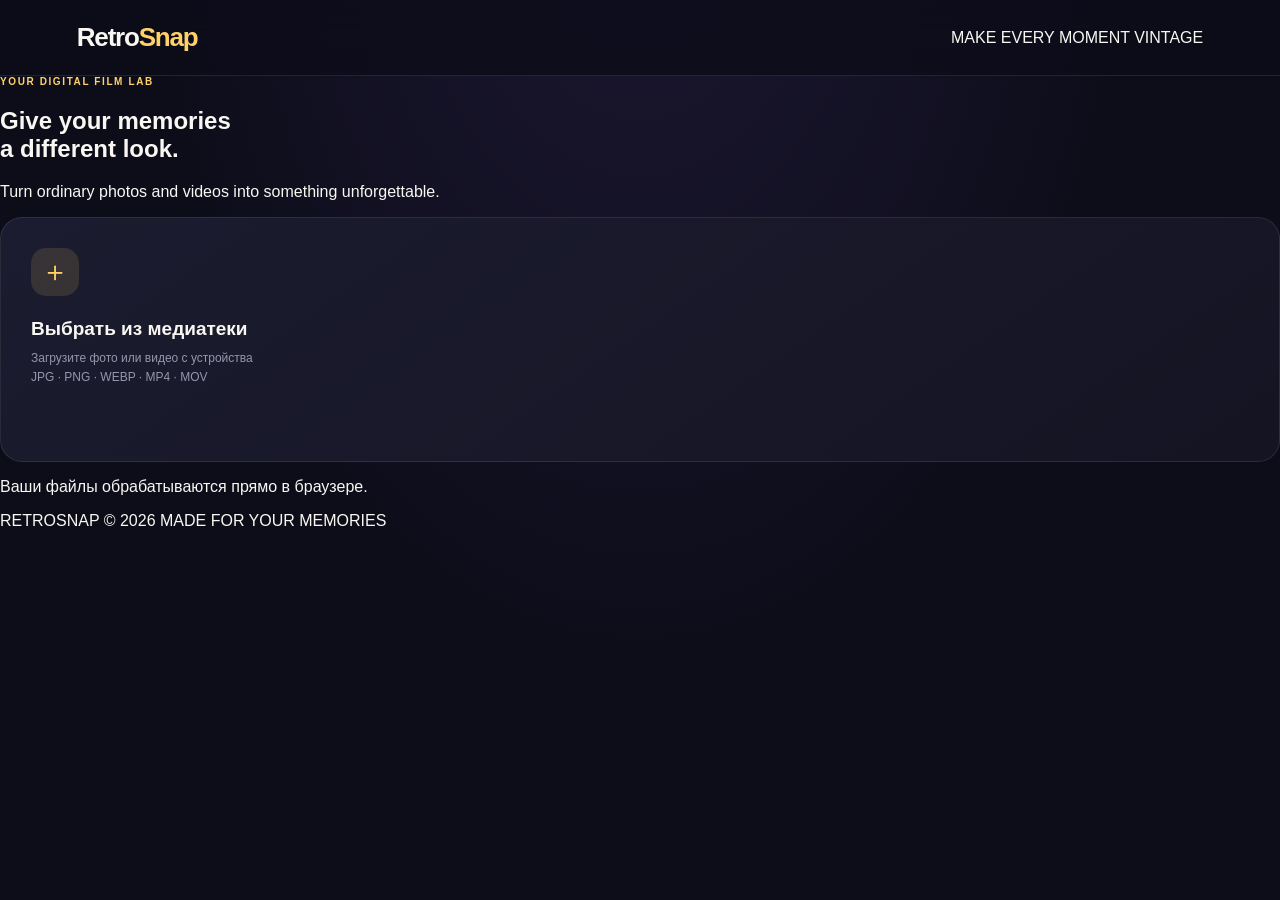
==== index.html @ 70c7b9fe "First commit" ====
<!DOCTYPE html>
<html lang="ru">
<head>
    <meta charset="UTF-8">
    <meta name="viewport" content="width=device-width, initial-scale=1.0">
    <meta name="theme-color" content="#101014">
    <title>RetroSnap — Make every moment vintage</title>
    <link rel="stylesheet" href="style.css">
</head>
<body>
    <header class="topbar">
        <a class="brand" href="#">
            <span>Retro<span class="brand-accent">Snap</span></span>
        </a>
        <span class="topbar-caption">MAKE EVERY MOMENT VINTAGE</span>
    </header>

    <main class="app">
        <section class="welcome" id="welcomeScreen">
            <div class="eyebrow">YOUR DIGITAL FILM LAB</div>
            <h1>Give your memories<br><span>a different look.</span></h1>
            <p class="welcome-description">
                Turn ordinary photos and videos into something unforgettable.
            </p>

            <!-- Текст изменен на "Выбрать из медиатеки" -->
            <label class="upload-card" for="fileInput">
                <span class="upload-icon">＋</span>
                <strong>Выбрать из медиатеки</strong>
                <span>Загрузите фото или видео с устройства</span>
                <span class="upload-formats">JPG · PNG · WEBP · MP4 · MOV</span>
            </label>

            <input
                type="file"
                id="fileInput"
                accept="image/*,video/*"
                hidden
            >
            <p class="privacy-note">Ваши файлы обрабатываются прямо в браузере.</p>
        </section>

        <section class="editor hidden" id="editorScreen">
            <div class="editor-heading">
                <div>
                    <div class="eyebrow">RETROSNAP STUDIO</div>
                    <h2>Your creative space</h2>
                    <p id="fileName">Ваш файл</p>
                </div>
                <button class="text-button" id="changeFileButton" type="button">
                    ← Другой файл
                </button>
            </div>

            <div class="workspace">
                <div class="preview-panel">
                    <div class="preview-topline">
                        <span>PREVIEW</span>
                        <span class="live-indicator">● LIVE</span>
                    </div>

                    <div class="canvas-stage" id="canvasStage">
                        <canvas id="editorCanvas"></canvas>
                        <div class="empty-preview" id="emptyPreview">
                            Ваш результат появится здесь
                        </div>
                    </div>

                    <video id="sourceVideo" playsinline muted hidden></video>

                    <div class="video-controls hidden" id="videoControls">
                        <button type="button" id="playButton">▶</button>
                        <span id="videoTime">00:00</span>
                        <input id="videoSeek" type="range" min="0" max="100" value="0">
                        <button type="button" id="muteButton">Звук выкл.</button>
                    </div>

                    <div class="preview-actions">
                        <button type="button" class="secondary-button" id="resetButton">
                            Сбросить стиль
                        </button>
                        <button type="button" class="primary-button" id="downloadButton">
                            Скачать результат ↓
                        </button>
                    </div>

                    <p class="export-note" id="exportNote"></p>
                </div>

                <aside class="presets-panel">
                    <div class="panel-heading">
                        <div>
                            <div class="eyebrow">CURATED LOOKS</div>
                            <h3>Выбери настроение</h3>
                        </div>
                        <span class="preset-count">10 LOOKS</span>
                    </div>

                    <div class="preset-grid" id="presetGrid">
                        <!-- Стили сгенерируются через JavaScript -->
                    </div>

                    <div class="intensity-control">
                        <label for="intensity">
                            <span>Интенсивность</span>
                            <output id="intensityValue">100%</output>
                        </label>
                        <input type="range" id="intensity" min="0" max="100" value="100">
                    </div>
                </aside>
            </div>
        </section>
    </main>

    <footer>
        <span>RETROSNAP © 2026</span>
        <span>MADE FOR YOUR MEMORIES</span>
    </footer>

    <script src="script.js"></script>
</body>
</html>
---- style.css ----
:root {
  --bg: #0d0d1a;
  --panel: #151525;
  --panel-light: #1c1c30;
  --yellow: #ffd166;
  --white: #f8f7f2;
  --muted: #9695a9;
  --border: rgba(255,255,255,.09);
  --radius: 18px;
}

* {
  box-sizing: border-box;
}

html {
  min-width: 320px;
  scroll-behavior: smooth;
}

body {
  margin: 0;
  min-height: 100vh;
  background:
    radial-gradient(ellipse at 50% -20%, rgba(94,70,150,.20), transparent 55%),
    var(--bg);
  color: var(--white);
  font-family: "Space Grotesk", sans-serif;
}

button, input {
  font: inherit;
}

button {
  cursor: pointer;
}

button:focus-visible,
input:focus-visible,
a:focus-visible {
  outline: 2px solid var(--yellow);
  outline-offset: 3px;
}

.topbar {
  height: 76px;
  padding: 0 6vw;
  display: flex;
  align-items: center;
  justify-content: space-between;
  border-bottom: 1px solid var(--border);
  background: rgba(13,13,26,.82);
  backdrop-filter: blur(16px);
}

.brand {
  display: inline-flex;
  align-items: center;
  color: var(--white);
  text-decoration: none;
  font-family: "Syne", sans-serif;
  font-size: 26px;
  font-weight: 800;
  letter-spacing: -1.2px;
}

.brand-accent {
  color: var(--yellow);
}

.topbar-note,
.eyebrow,
.home-bottom,
.preset-count,
.media-type-label,
.preview-topline,
.site-footer {
  font-size: 10px;
  font-weight: 700;
  letter-spacing: 1.6px;
}

.topbar-note {
  display: flex;
  align-items: center;
  gap: 9px;
  color: var(--muted);
}

.live-dot {
  display: inline-block;
  width: 7px;
  height: 7px;
  border-radius: 50%;
  background: #8ce99a;
  box-shadow: 0 0 12px rgba(140,233,154,.65);
}

.app-shell {
  width: min(1240px, 88vw);
  margin: 0 auto;
  min-height: calc(100vh - 140px);
}

.home-screen {
  padding: 90px 0 35px;
}

.hero {
  max-width: 700px;
  margin: 0 auto 46px;
  text-align: center;
}

.eyebrow {
  color: var(--yellow);
}

.hero h1 {
  margin: 18px 0;
  font-family: "Syne", sans-serif;
  font-size: clamp(46px, 7vw, 82px);
  line-height: .99;
  letter-spacing: -5px;
}

.hero h1 span {
  color: var(--yellow);
}

.hero-copy {
  max-width: 510px;
  margin: 0 auto;
  color: var(--muted);
  font-size: 15px;
  line-height: 1.7;
}

.upload-grid {
  display: grid;
  grid-template-columns: 1.3fr 1fr;
  gap: 18px;
  max-width: 850px;
  margin: 0 auto;
}

.upload-card {
  min-height: 245px;
  padding: 30px;
  display: flex;
  flex-direction: column;
  align-items: flex-start;
  text-align: left;
  border: 1px solid var(--border);
  border-radius: 22px;
  background: linear-gradient(145deg, #1c1c30, #141423);
  color: var(--white);
  transition: transform .2s, border-color .2s, background .2s;
}

.upload-card:hover {
  transform: translateY(-4px);
  border-color: rgba(255,209,102,.55);
  background: #202035;
}

.upload-main {
  border: 1px dashed rgba(255,209,102,.55);
}

.upload-icon {
  width: 48px;
  height: 48px;
  margin-bottom: 22px;
  display: grid;
  place-items: center;
  border-radius: 15px;
  background: rgba(255,209,102,.12);
  color: var(--yellow);
  font-size: 28px;
}

.upload-card strong {
  margin-bottom: 9px;
  font-size: 19px;
}

.upload-card > span:not(.upload-icon):not(.upload-cta) {
  color: var(--muted);
  font-size: 12px;
  line-height: 1.6;
}

.upload-cta {
  margin-top: auto;
  padding-top: 22px;
  color: var(--yellow);
  font-size: 13px;
  font-weight: 700;
}

.upload-cta b {
  margin-left: 8px;
}

.home-bottom {
  max-width: 850px;
  margin: 42px auto 0;
  display: flex;
  justify-content: space-between;
  color: #656579;
  font-size: 9px;
}

.editor-screen {
  padding: 35px 0 55px;
}

.hidden {
  display: none !important;
}

.editor-heading {
  display: flex;
  align-items: center;
  gap: 24px;
  margin-bottom: 25px;
}

.back-btn,
.close-btn {
  border: 1px solid var(--border);
  border-radius: 12px;
  background: var(--panel);
  color: var(--white);
  padding: 11px 14px;
  font-size: 12px;
  transition: .2s;
}

.back-btn:hover,
.close-btn:hover {
  border-color: var(--yellow);
  color: var(--yellow);
}

.editor-heading-text {
  flex: 1;
}

.editor-heading h2,
.camera-modal-header h2 {
  margin: 5px 0 0;
  font-family: "Syne", sans-serif;
  font-size: 27px;
  letter-spacing: -1px;
}

.media-type-label {
  color: var(--yellow);
  padding: 9px 12px;
  border: 1px solid rgba(255,209,102,.3);
  border-radius: 30px;
}

.editor-layout {
  display: grid;
  grid-template-columns: minmax(0, 1.5fr) minmax(310px, .85fr);
  gap: 20px;
  align-items: start;
}

.preview-panel,
.presets-panel {
  min-width: 0;
  padding: 18px;
  border: 1px solid var(--border);
  border-radius: var(--radius);
  background: rgba(21,21,37,.88);
}

.preview-topline {
  display: flex;
  justify-content: space-between;
  color: var(--muted);
  margin-bottom: 14px;
}

.preview-topline > span:first-child {
  display: flex;
  align-items: center;
  gap: 8px;
}

#presetNameLabel {
  color: var(--yellow);
}

.preview-stage {
  position: relative;
  width: 100%;
  min-height: 280px;
  overflow: hidden;
  display: grid;
  place-items: center;
  border-radius: 13px;
  background:
    linear-gradient(45deg, #1a1a2b 25%, transparent 25%),
    linear-gradient(-45deg, #1a1a2b 25%, transparent 25%),
    linear-gradient(45deg, transparent 75%, #1a1a2b 75%),
    linear-gradient(-45deg, transparent 75%, #1a1a2b 75%),
    #111120;
  background-size: 22px 22px;
  background-position: 0 0, 0 11px, 11px -11px, -11px 0;
}

#previewCanvas {
  display: block;
  width: 100%;
  max-height: 67vh;
  object-fit: contain;
}

.empty-preview {
  position: absolute;
  inset: 0;
  display: flex;
  flex-direction: column;
  justify-content: center;
  align-items: center;
  color: var(--muted);
  pointer-events: none;
}

.empty-preview span {
  color: var(--yellow);
  font-size: 35px;
}

.empty-preview p {
  font-size: 13px;
}

.video-controls {
  display: flex;
  align-items: center;
  gap: 10px;
  margin-top: 14px;
  color: var(--muted);
  font-size: 11px;
}

.video-controls button {
  border: 1px solid var(--border);
  border-radius: 9px;
  background: var(--panel-light);
  color: var(--white);
  padding: 8px 10px;
}

.video-controls input {
  flex: 1;
  min-width: 50px;
  accent-color: var(--yellow);
}

.preview-actions {
  display: flex;
  gap: 10px;
  margin-top: 15px;
}

.primary-btn,
.secondary-btn {
  min-height: 43px;
  padding: 0 16px;
  border-radius: 11px;
  font-size: 12px;
  font-weight: 700;
  transition: .2s;
}

.primary-btn {
  border: 1px solid var(--yellow);
  background: var(--yellow);
  color: #171421;
}

.primary-btn:hover {
  background: #ffe09a;
  transform: translateY(-1px);
}

.secondary-btn {
  border: 1px solid var(--border);
  background: var(--panel-light);
  color: var(--white);
}

.secondary-btn:hover {
  border-color: var(--yellow);
}

.status-message {
  min-height: 16px;
  margin: 10px 0 0;
  color: var(--muted);
  font-size: 11px;
  line-height: 1.5;
}

.presets-heading {
  display: flex;
  align-items: center;
  justify-content: space-between;
  gap: 10px;
}

.presets-heading h3,
.adjustments h3 {
  margin: 6px 0 0;
  font-family: "Syne", sans-serif;
  font-size: 19px;
}

.preset-count {
  color: var(--muted);
  font-size: 9px;
}

.preset-tabs {
  display: flex;
  flex-wrap: wrap;
  gap: 6px;
  margin: 17px 0 14px;
}

.tab-btn {
  padding: 7px 10px;
  border: 1px solid var(--border);
  border-radius: 20px;
  background: transparent;
  color: var(--muted);
  font-size: 10px;
}

.tab-btn.active,
.tab-btn:hover {
  border-color: var(--yellow);
  background: rgba(255,209,102,.1);
  color: var(--yellow);
}

.preset-grid {
  display: grid;
  grid-template-columns: repeat(2, minmax(0, 1fr));
  gap: 8px;
  max-height: 355px;
  overflow: auto;
  padding-right: 3px;
}

.preset-card {
  min-height: 65px;
  padding: 10px;
  display: flex;
  align-items: center;
  gap: 9px;
  border: 1px solid var(--border);
  border-radius: 11px;
  background: #19192b;
  color: var(--white);
  text-align: left;
  transition: .18s;
}

.preset-card:hover,
.preset-card.active {
  border-color: var(--yellow);
  background: rgba(255,209,102,.09);
}

.preset-swatch {
  width: 34px;
  height: 34px;
  flex: 0 0 34px;
  border-radius: 9px;
  background: linear-gradient(135deg, var(--swatch-a), var(--swatch-b));
}

.preset-card strong {
  display: block;
  font-size: 10px;
  line-height: 1.35;
}

.preset-card small {
  display: block;
  margin-top: 3px;
  color: var(--muted);
  font-size: 9px;
}

.adjustments {
  margin-top: 20px;
  padding-top: 17px;
  border-top: 1px solid var(--border);
}

.adjustments-title {
  display: flex;
  align-items: center;
  justify-content: space-between;
  margin-bottom: 12px;
}

.adjustments-title button {
  border: 0;
  background: transparent;
  color: var(--yellow);
  font-size: 10px;
}

.adjustments-title h3 {
  margin: 0;
}

.slider-row {
  display: block;
  margin: 13px 0;
}

.slider-row > span {
  display: flex;
  justify-content: space-between;
  margin-bottom: 8px;
  color: #d9d8e3;
  font-size: 11px;
}

.slider-row output {
  color: var(--yellow);
  font-variant-numeric: tabular-nums;
}

.slider-row input {
  display: block;
  width: 100%;
  accent-color: var(--yellow);
}

.camera-modal {
  position: fixed;
  z-index: 20;
  inset: 0;
  padding: 20px;
  display: grid;
  place-items: center;
  background: rgba(5,5,13,.86);
  backdrop-filter: blur(12px);
}

.camera-dialog {
  width: min(680px, 100%);
  padding: 22px;
  border: 1px solid var(--border);
  border-radius: 20px;
  background: var(--panel);
}

.camera-modal-header {
  display: flex;
  align-items: center;
  justify-content: space-between;
  margin-bottom: 17px;
}

.close-btn {
  width: 38px;
  height: 38px;
  padding: 0;
  font-size: 25px;
}

.camera-view {
  position: relative;
  overflow: hidden;
  display: grid;
  place-items: center;
  min-height: 250px;
  border-radius: 13px;
  background: #080811;
}

#cameraVideo {
  display: block;
  width: 100%;
  max-height: 55vh;
  object-fit: contain;
  transform: scaleX(-1);
}

.camera-hint {
  position: absolute;
  padding: 10px 15px;
  border-radius: 10px;
  background: rgba(0,0,0,.65);
  color: var(--white);
  font-size: 12px;
  text-align: center;
}

.camera-controls {
  display: flex;
  flex-wrap: wrap;
  gap: 10px;
  margin-top: 16px;
}

.camera-controls button:disabled {
  opacity: .45;
  cursor: not-allowed;
}

.offscreen-media {
  position: fixed;
  left: -10000px;
  top: -10000px;
  width: 1px;
  height: 1px;
  opacity: 0;
  pointer-events: none;
}

.site-footer {
  min-height: 64px;
  padding: 15px 6vw;
  display: flex;
  align-items: center;
  justify-content: space-between;
  gap: 15px;
  border-top: 1px solid var(--border);
  color: #666579;
  font-size: 9px;
}

@media (max-width: 900px) {
  .editor-layout {
    grid-template-columns: 1fr;
  }

  .presets-panel {
    order: 2;
  }

  .preset-grid {
    max-height: 420px;
  }
}

@media (max-width: 600px) {
  .topbar {
    height: 65px;
    padding: 0 5vw;
  }

  .brand {
    font-size: 21px;
  }

  .topbar-note {
    font-size: 8px;
    letter-spacing: .8px;
  }

  .app-shell {
    width: 92vw;
  }

  .home-screen {
    padding-top: 65px;
  }

  .hero h1 {
    letter-spacing: -2.5px;
  }

  .hero-copy {
    font-size: 13px;
  }

  .upload-grid {
    grid-template-columns: 1fr;
  }

  .upload-card {
    min-height: 205px;
    padding: 23px;
  }

  .home-bottom,
  .site-footer {
    flex-direction: column;
    align-items: flex-start;
    gap: 9px;
  }

  .editor-heading {
    flex-wrap: wrap;
    gap: 12px;
  }

  .editor-heading-text {
    min-width: 150px;
  }

  .editor-heading h2 {
    font-size: 23px;
  }

  .preview-panel,
  .presets-panel {
    padding: 12px;
  }

  .preview-actions {
    flex-direction: column;
  }

  .preview-actions button {
    width: 100%;
  }

  .video-controls {
    flex-wrap: wrap;
  }

  .video-controls input {
    order: 3;
    flex-basis: 100%;
  }

  .preset-grid {
    grid-template-columns: repeat(2, minmax(0, 1fr));
  }

  .camera-dialog {
    padding: 15px;
  }
}
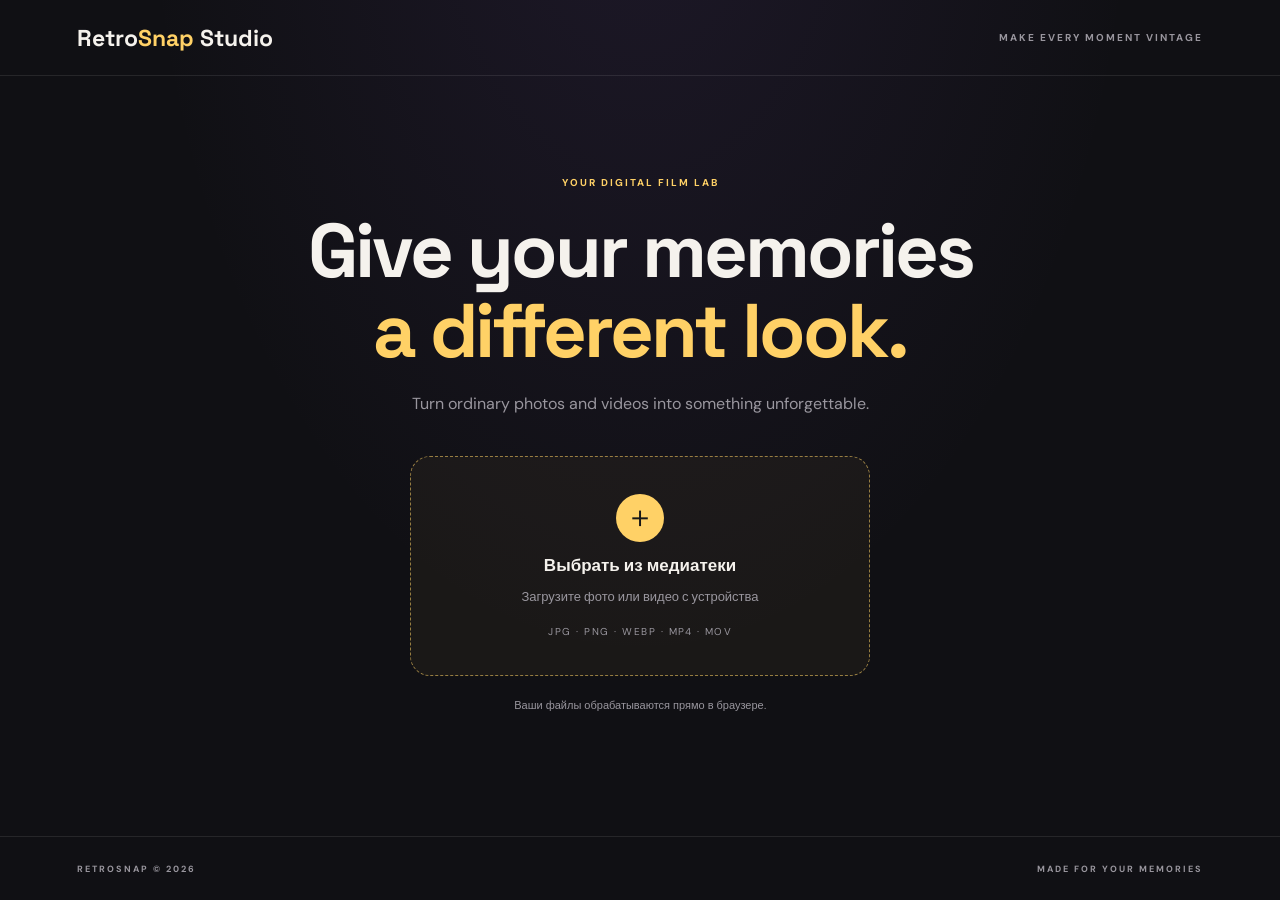
==== commit 654b6ebc: "Новое название RetroSnap Studio" ====
--- a/index.html
+++ b/index.html
@@ -4,13 +4,13 @@
     <meta charset="UTF-8">
     <meta name="viewport" content="width=device-width, initial-scale=1.0">
     <meta name="theme-color" content="#101014">
-    <title>RetroSnap — Make every moment vintage</title>
+    <title>RetroSnap Studio — Make every moment vintage</title>
     <link rel="stylesheet" href="style.css">
 </head>
 <body>
     <header class="topbar">
         <a class="brand" href="#">
-            <span>Retro<span class="brand-accent">Snap</span></span>
+            <span>Retro<span class="brand-accent">Snap</span> Studio</span>
         </a>
         <span class="topbar-caption">MAKE EVERY MOMENT VINTAGE</span>
     </header>
--- a/style.css
+++ b/style.css
@@ -1,751 +1,510 @@
+@import url('https://fonts.googleapis.com/css2?family=DM+Sans:wght@400;500;600;700;800&family=Space+Grotesk:wght@400;500;600;700&display=swap');
+
 :root {
-  --bg: #0d0d1a;
-  --panel: #151525;
-  --panel-light: #1c1c30;
-  --yellow: #ffd166;
-  --white: #f8f7f2;
-  --muted: #9695a9;
-  --border: rgba(255,255,255,.09);
-  --radius: 18px;
+    --bg: #101014;
+    --panel: #19191f;
+    --panel-light: #222229;
+    --text: #f5f2ed;
+    --muted: #99969e;
+    --accent: #ffd166;
+    --border: rgba(255,255,255,.09);
 }
 
 * {
-  box-sizing: border-box;
-}
-
-html {
-  min-width: 320px;
-  scroll-behavior: smooth;
+    box-sizing: border-box;
 }
 
 body {
-  margin: 0;
-  min-height: 100vh;
-  background:
-    radial-gradient(ellipse at 50% -20%, rgba(94,70,150,.20), transparent 55%),
-    var(--bg);
-  color: var(--white);
-  font-family: "Space Grotesk", sans-serif;
+    margin: 0;
+    min-height: 100vh;
+    background:
+        radial-gradient(ellipse at 50% -20%, rgba(120,80,180,.13), transparent 55%),
+        var(--bg);
+    color: var(--text);
+    font-family: 'DM Sans', sans-serif;
 }
 
 button, input {
-  font: inherit;
+    font: inherit;
 }
 
 button {
-  cursor: pointer;
-}
-
-button:focus-visible,
-input:focus-visible,
-a:focus-visible {
-  outline: 2px solid var(--yellow);
-  outline-offset: 3px;
+    cursor: pointer;
 }
 
 .topbar {
-  height: 76px;
-  padding: 0 6vw;
-  display: flex;
-  align-items: center;
-  justify-content: space-between;
-  border-bottom: 1px solid var(--border);
-  background: rgba(13,13,26,.82);
-  backdrop-filter: blur(16px);
+    height: 76px;
+    padding: 0 6%;
+    display: flex;
+    align-items: center;
+    justify-content: space-between;
+    border-bottom: 1px solid var(--border);
 }
 
 .brand {
-  display: inline-flex;
-  align-items: center;
-  color: var(--white);
-  text-decoration: none;
-  font-family: "Syne", sans-serif;
-  font-size: 26px;
-  font-weight: 800;
-  letter-spacing: -1.2px;
+    display: flex;
+    align-items: center;
+    gap: 10px;
+    color: var(--text);
+    text-decoration: none;
+    font-family: 'Space Grotesk', sans-serif;
+    font-size: 23px;
+    font-weight: 700;
 }
 
 .brand-accent {
-  color: var(--yellow);
-}
-
-.topbar-note,
+    color: var(--accent);
+}
+
+.topbar-caption,
 .eyebrow,
-.home-bottom,
-.preset-count,
-.media-type-label,
 .preview-topline,
-.site-footer {
-  font-size: 10px;
-  font-weight: 700;
-  letter-spacing: 1.6px;
-}
-
-.topbar-note {
-  display: flex;
-  align-items: center;
-  gap: 9px;
-  color: var(--muted);
-}
-
-.live-dot {
-  display: inline-block;
-  width: 7px;
-  height: 7px;
-  border-radius: 50%;
-  background: #8ce99a;
-  box-shadow: 0 0 12px rgba(140,233,154,.65);
-}
-
-.app-shell {
-  width: min(1240px, 88vw);
-  margin: 0 auto;
-  min-height: calc(100vh - 140px);
-}
-
-.home-screen {
-  padding: 90px 0 35px;
-}
-
-.hero {
-  max-width: 700px;
-  margin: 0 auto 46px;
-  text-align: center;
+footer,
+.preset-count {
+    font-size: 10px;
+    letter-spacing: 2px;
+    font-weight: 700;
+}
+
+.topbar-caption,
+footer {
+    color: var(--muted);
+}
+
+.app {
+    width: min(1180px, 90%);
+    margin: 0 auto;
+    min-height: calc(100vh - 140px);
+}
+
+.welcome {
+    text-align: center;
+    padding: 100px 0 90px;
 }
 
 .eyebrow {
-  color: var(--yellow);
-}
-
-.hero h1 {
-  margin: 18px 0;
-  font-family: "Syne", sans-serif;
-  font-size: clamp(46px, 7vw, 82px);
-  line-height: .99;
-  letter-spacing: -5px;
-}
-
-.hero h1 span {
-  color: var(--yellow);
-}
-
-.hero-copy {
-  max-width: 510px;
-  margin: 0 auto;
-  color: var(--muted);
-  font-size: 15px;
-  line-height: 1.7;
-}
-
-.upload-grid {
-  display: grid;
-  grid-template-columns: 1.3fr 1fr;
-  gap: 18px;
-  max-width: 850px;
-  margin: 0 auto;
+    color: var(--accent);
+}
+
+.welcome h1 {
+    font-family: 'Space Grotesk', sans-serif;
+    font-size: clamp(42px, 7vw, 76px);
+    line-height: 1.05;
+    letter-spacing: -3px;
+    margin: 22px 0;
+}
+
+.welcome h1 span {
+    color: var(--accent);
+}
+
+.welcome-description {
+    color: var(--muted);
+    margin-bottom: 42px;
 }
 
 .upload-card {
-  min-height: 245px;
-  padding: 30px;
-  display: flex;
-  flex-direction: column;
-  align-items: flex-start;
-  text-align: left;
-  border: 1px solid var(--border);
-  border-radius: 22px;
-  background: linear-gradient(145deg, #1c1c30, #141423);
-  color: var(--white);
-  transition: transform .2s, border-color .2s, background .2s;
+    width: min(460px, 100%);
+    min-height: 220px;
+    margin: 0 auto;
+    padding: 30px;
+    display: flex;
+    flex-direction: column;
+    justify-content: center;
+    align-items: center;
+    gap: 12px;
+    border: 1px dashed rgba(255,209,102,.55);
+    border-radius: 20px;
+    background: rgba(255,209,102,.045);
+    cursor: pointer;
+    transition: .2s ease;
 }
 
 .upload-card:hover {
-  transform: translateY(-4px);
-  border-color: rgba(255,209,102,.55);
-  background: #202035;
-}
-
-.upload-main {
-  border: 1px dashed rgba(255,209,102,.55);
+    border-color: var(--accent);
+    background: rgba(255,209,102,.09);
+    transform: translateY(-3px);
 }
 
 .upload-icon {
-  width: 48px;
-  height: 48px;
-  margin-bottom: 22px;
-  display: grid;
-  place-items: center;
-  border-radius: 15px;
-  background: rgba(255,209,102,.12);
-  color: var(--yellow);
-  font-size: 28px;
+    width: 48px;
+    height: 48px;
+    display: grid;
+    place-items: center;
+    border-radius: 50%;
+    background: var(--accent);
+    color: #171717;
+    font-size: 30px;
 }
 
 .upload-card strong {
-  margin-bottom: 9px;
-  font-size: 19px;
-}
-
-.upload-card > span:not(.upload-icon):not(.upload-cta) {
-  color: var(--muted);
-  font-size: 12px;
-  line-height: 1.6;
-}
-
-.upload-cta {
-  margin-top: auto;
-  padding-top: 22px;
-  color: var(--yellow);
-  font-size: 13px;
-  font-weight: 700;
-}
-
-.upload-cta b {
-  margin-left: 8px;
-}
-
-.home-bottom {
-  max-width: 850px;
-  margin: 42px auto 0;
-  display: flex;
-  justify-content: space-between;
-  color: #656579;
-  font-size: 9px;
-}
-
-.editor-screen {
-  padding: 35px 0 55px;
+    font-size: 17px;
+}
+
+.upload-card > span:not(.upload-icon) {
+    color: var(--muted);
+    font-size: 13px;
+}
+
+.upload-card .upload-formats {
+    margin-top: 8px;
+    font-size: 10px !important;
+    letter-spacing: 1.5px;
+}
+
+.privacy-note {
+    color: var(--muted);
+    font-size: 11px;
+    margin-top: 22px;
 }
 
 .hidden {
-  display: none !important;
+    display: none !important;
+}
+
+/* --- ЭКРАН РЕДАКТОРА --- */
+
+.editor {
+    padding: 48px 0 70px;
 }
 
 .editor-heading {
-  display: flex;
-  align-items: center;
-  gap: 24px;
-  margin-bottom: 25px;
-}
-
-.back-btn,
-.close-btn {
-  border: 1px solid var(--border);
-  border-radius: 12px;
-  background: var(--panel);
-  color: var(--white);
-  padding: 11px 14px;
-  font-size: 12px;
-  transition: .2s;
-}
-
-.back-btn:hover,
-.close-btn:hover {
-  border-color: var(--yellow);
-  color: var(--yellow);
-}
-
-.editor-heading-text {
-  flex: 1;
-}
-
-.editor-heading h2,
-.camera-modal-header h2 {
-  margin: 5px 0 0;
-  font-family: "Syne", sans-serif;
-  font-size: 27px;
-  letter-spacing: -1px;
-}
-
-.media-type-label {
-  color: var(--yellow);
-  padding: 9px 12px;
-  border: 1px solid rgba(255,209,102,.3);
-  border-radius: 30px;
-}
-
-.editor-layout {
-  display: grid;
-  grid-template-columns: minmax(0, 1.5fr) minmax(310px, .85fr);
-  gap: 20px;
-  align-items: start;
+    display: flex;
+    align-items: center;
+    justify-content: space-between;
+    margin-bottom: 28px;
+}
+
+.editor-heading h2 {
+    font-family: 'Space Grotesk', sans-serif;
+    font-size: 30px;
+    margin: 8px 0 3px;
+}
+
+.editor-heading p {
+    color: var(--muted);
+    font-size: 12px;
+    margin: 0;
+}
+
+.text-button {
+    border: 1px solid var(--border);
+    border-radius: 8px;
+    background: var(--panel-light);
+    color: var(--accent);
+    padding: 10px 15px;
+    font-size: 13px;
+    font-weight: 600;
+    transition: 0.2s;
+}
+
+.text-button:hover {
+    background: #2a2a35;
+    border-color: var(--accent);
+}
+
+.workspace {
+    display: grid;
+    grid-template-columns: minmax(0, 1.45fr) minmax(310px, .85fr);
+    gap: 22px;
+    align-items: start;
 }
 
 .preview-panel,
 .presets-panel {
-  min-width: 0;
-  padding: 18px;
-  border: 1px solid var(--border);
-  border-radius: var(--radius);
-  background: rgba(21,21,37,.88);
+    background: var(--panel);
+    border: 1px solid var(--border);
+    border-radius: 18px;
+    padding: 20px;
 }
 
 .preview-topline {
-  display: flex;
-  justify-content: space-between;
-  color: var(--muted);
-  margin-bottom: 14px;
-}
-
-.preview-topline > span:first-child {
-  display: flex;
-  align-items: center;
-  gap: 8px;
-}
-
-#presetNameLabel {
-  color: var(--yellow);
-}
-
-.preview-stage {
-  position: relative;
-  width: 100%;
-  min-height: 280px;
-  overflow: hidden;
-  display: grid;
-  place-items: center;
-  border-radius: 13px;
-  background:
-    linear-gradient(45deg, #1a1a2b 25%, transparent 25%),
-    linear-gradient(-45deg, #1a1a2b 25%, transparent 25%),
-    linear-gradient(45deg, transparent 75%, #1a1a2b 75%),
-    linear-gradient(-45deg, transparent 75%, #1a1a2b 75%),
-    #111120;
-  background-size: 22px 22px;
-  background-position: 0 0, 0 11px, 11px -11px, -11px 0;
-}
-
-#previewCanvas {
-  display: block;
-  width: 100%;
-  max-height: 67vh;
-  object-fit: contain;
+    display: flex;
+    justify-content: space-between;
+    color: var(--muted);
+    margin-bottom: 15px;
+}
+
+.live-indicator {
+    color: #7ee0a1;
+}
+
+.canvas-stage {
+    min-height: 280px;
+    display: flex;
+    justify-content: center;
+    align-items: center;
+    overflow: hidden;
+    background:
+        linear-gradient(45deg, #202027 25%, transparent 25%),
+        linear-gradient(-45deg, #202027 25%, transparent 25%),
+        linear-gradient(45deg, transparent 75%, #202027 75%),
+        linear-gradient(-45deg, transparent 75%, #202027 75%),
+        #18181e;
+    background-size: 20px 20px;
+    background-position: 0 0, 0 10px, 10px -10px, -10px 0;
+    border-radius: 10px;
+}
+
+#editorCanvas {
+    display: block;
+    max-width: 100%;
+    max-height: 62vh;
+    width: auto;
+    height: auto;
+    object-fit: contain;
 }
 
 .empty-preview {
-  position: absolute;
-  inset: 0;
-  display: flex;
-  flex-direction: column;
-  justify-content: center;
-  align-items: center;
-  color: var(--muted);
-  pointer-events: none;
-}
-
-.empty-preview span {
-  color: var(--yellow);
-  font-size: 35px;
-}
-
-.empty-preview p {
-  font-size: 13px;
+    color: var(--muted);
+    font-size: 13px;
 }
 
 .video-controls {
-  display: flex;
-  align-items: center;
-  gap: 10px;
-  margin-top: 14px;
-  color: var(--muted);
-  font-size: 11px;
+    display: flex;
+    gap: 10px;
+    align-items: center;
+    padding: 13px 0 0;
 }
 
 .video-controls button {
-  border: 1px solid var(--border);
-  border-radius: 9px;
-  background: var(--panel-light);
-  color: var(--white);
-  padding: 8px 10px;
+    color: var(--text);
+    background: var(--panel-light);
+    border: 1px solid var(--border);
+    border-radius: 7px;
+    padding: 8px 10px;
+    font-size: 11px;
 }
 
 .video-controls input {
-  flex: 1;
-  min-width: 50px;
-  accent-color: var(--yellow);
+    min-width: 0;
+    flex: 1;
+}
+
+#videoTime {
+    font-size: 11px;
+    color: var(--muted);
+    white-space: nowrap;
 }
 
 .preview-actions {
-  display: flex;
-  gap: 10px;
-  margin-top: 15px;
-}
-
-.primary-btn,
-.secondary-btn {
-  min-height: 43px;
-  padding: 0 16px;
-  border-radius: 11px;
-  font-size: 12px;
-  font-weight: 700;
-  transition: .2s;
-}
-
-.primary-btn {
-  border: 1px solid var(--yellow);
-  background: var(--yellow);
-  color: #171421;
-}
-
-.primary-btn:hover {
-  background: #ffe09a;
-  transform: translateY(-1px);
-}
-
-.secondary-btn {
-  border: 1px solid var(--border);
-  background: var(--panel-light);
-  color: var(--white);
-}
-
-.secondary-btn:hover {
-  border-color: var(--yellow);
-}
-
-.status-message {
-  min-height: 16px;
-  margin: 10px 0 0;
-  color: var(--muted);
-  font-size: 11px;
-  line-height: 1.5;
-}
-
-.presets-heading {
-  display: flex;
-  align-items: center;
-  justify-content: space-between;
-  gap: 10px;
-}
-
-.presets-heading h3,
-.adjustments h3 {
-  margin: 6px 0 0;
-  font-family: "Syne", sans-serif;
-  font-size: 19px;
+    display: flex;
+    gap: 10px;
+    margin-top: 16px;
+}
+
+.primary-button,
+.secondary-button {
+    min-height: 43px;
+    padding: 0 16px;
+    border-radius: 9px;
+    font-weight: 700;
+    font-size: 12px;
+}
+
+.primary-button {
+    flex: 1;
+    border: 1px solid var(--accent);
+    background: var(--accent);
+    color: #171717;
+    transition: .2s;
+}
+
+.primary-button:hover {
+    background: #ffe09a;
+    transform: translateY(-1px);
+}
+
+.secondary-button {
+    border: 1px solid var(--border);
+    background: var(--panel-light);
+    color: var(--text);
+    transition: .2s;
+}
+
+.secondary-button:hover {
+    border-color: var(--accent);
+    color: var(--accent);
+}
+
+.export-note {
+    min-height: 14px;
+    color: var(--muted);
+    font-size: 11px;
+    line-height: 1.5;
+}
+
+/* --- ПАНЕЛЬ СТИЛЕЙ --- */
+
+.panel-heading {
+    display: flex;
+    align-items: center;
+    justify-content: space-between;
+    margin-bottom: 20px;
+}
+
+.panel-heading h3 {
+    font-family: 'Space Grotesk', sans-serif;
+    font-size: 19px;
+    margin: 7px 0 0;
 }
 
 .preset-count {
-  color: var(--muted);
-  font-size: 9px;
-}
-
-.preset-tabs {
-  display: flex;
-  flex-wrap: wrap;
-  gap: 6px;
-  margin: 17px 0 14px;
-}
-
-.tab-btn {
-  padding: 7px 10px;
-  border: 1px solid var(--border);
-  border-radius: 20px;
-  background: transparent;
-  color: var(--muted);
-  font-size: 10px;
-}
-
-.tab-btn.active,
-.tab-btn:hover {
-  border-color: var(--yellow);
-  background: rgba(255,209,102,.1);
-  color: var(--yellow);
+    color: var(--muted);
+    font-size: 9px;
 }
 
 .preset-grid {
-  display: grid;
-  grid-template-columns: repeat(2, minmax(0, 1fr));
-  gap: 8px;
-  max-height: 355px;
-  overflow: auto;
-  padding-right: 3px;
+    display: grid;
+    grid-template-columns: repeat(2, minmax(0, 1fr));
+    gap: 10px;
 }
 
 .preset-card {
-  min-height: 65px;
-  padding: 10px;
-  display: flex;
-  align-items: center;
-  gap: 9px;
-  border: 1px solid var(--border);
-  border-radius: 11px;
-  background: #19192b;
-  color: var(--white);
-  text-align: left;
-  transition: .18s;
-}
-
-.preset-card:hover,
-.preset-card.active {
-  border-color: var(--yellow);
-  background: rgba(255,209,102,.09);
-}
-
-.preset-swatch {
-  width: 34px;
-  height: 34px;
-  flex: 0 0 34px;
-  border-radius: 9px;
-  background: linear-gradient(135deg, var(--swatch-a), var(--swatch-b));
-}
-
-.preset-card strong {
-  display: block;
-  font-size: 10px;
-  line-height: 1.35;
-}
-
-.preset-card small {
-  display: block;
-  margin-top: 3px;
-  color: var(--muted);
-  font-size: 9px;
-}
-
-.adjustments {
-  margin-top: 20px;
-  padding-top: 17px;
-  border-top: 1px solid var(--border);
-}
-
-.adjustments-title {
-  display: flex;
-  align-items: center;
-  justify-content: space-between;
-  margin-bottom: 12px;
-}
-
-.adjustments-title button {
-  border: 0;
-  background: transparent;
-  color: var(--yellow);
-  font-size: 10px;
-}
-
-.adjustments-title h3 {
-  margin: 0;
-}
-
-.slider-row {
-  display: block;
-  margin: 13px 0;
-}
-
-.slider-row > span {
-  display: flex;
-  justify-content: space-between;
-  margin-bottom: 8px;
-  color: #d9d8e3;
-  font-size: 11px;
-}
-
-.slider-row output {
-  color: var(--yellow);
-  font-variant-numeric: tabular-nums;
-}
-
-.slider-row input {
-  display: block;
-  width: 100%;
-  accent-color: var(--yellow);
-}
-
-.camera-modal {
-  position: fixed;
-  z-index: 20;
-  inset: 0;
-  padding: 20px;
-  display: grid;
-  place-items: center;
-  background: rgba(5,5,13,.86);
-  backdrop-filter: blur(12px);
-}
-
-.camera-dialog {
-  width: min(680px, 100%);
-  padding: 22px;
-  border: 1px solid var(--border);
-  border-radius: 20px;
-  background: var(--panel);
-}
-
-.camera-modal-header {
-  display: flex;
-  align-items: center;
-  justify-content: space-between;
-  margin-bottom: 17px;
-}
-
-.close-btn {
-  width: 38px;
-  height: 38px;
-  padding: 0;
-  font-size: 25px;
-}
-
-.camera-view {
-  position: relative;
-  overflow: hidden;
-  display: grid;
-  place-items: center;
-  min-height: 250px;
-  border-radius: 13px;
-  background: #080811;
-}
-
-#cameraVideo {
-  display: block;
-  width: 100%;
-  max-height: 55vh;
-  object-fit: contain;
-  transform: scaleX(-1);
-}
-
-.camera-hint {
-  position: absolute;
-  padding: 10px 15px;
-  border-radius: 10px;
-  background: rgba(0,0,0,.65);
-  color: var(--white);
-  font-size: 12px;
-  text-align: center;
-}
-
-.camera-controls {
-  display: flex;
-  flex-wrap: wrap;
-  gap: 10px;
-  margin-top: 16px;
-}
-
-.camera-controls button:disabled {
-  opacity: .45;
-  cursor: not-allowed;
-}
-
-.offscreen-media {
-  position: fixed;
-  left: -10000px;
-  top: -10000px;
-  width: 1px;
-  height: 1px;
-  opacity: 0;
-  pointer-events: none;
-}
-
-.site-footer {
-  min-height: 64px;
-  padding: 15px 6vw;
-  display: flex;
-  align-items: center;
-  justify-content: space-between;
-  gap: 15px;
-  border-top: 1px solid var(--border);
-  color: #666579;
-  font-size: 9px;
-}
-
-@media (max-width: 900px) {
-  .editor-layout {
-    grid-template-columns: 1fr;
-  }
-
-  .presets-panel {
-    order: 2;
-  }
-
-  .preset-grid {
-    max-height: 420px;
-  }
-}
-
-@media (max-width: 600px) {
-  .topbar {
-    height: 65px;
-    padding: 0 5vw;
-  }
-
-  .brand {
-    font-size: 21px;
-  }
-
-  .topbar-note {
-    font-size: 8px;
-    letter-spacing: .8px;
-  }
-
-  .app-shell {
-    width: 92vw;
-  }
-
-  .home-screen {
-    padding-top: 65px;
-  }
-
-  .hero h1 {
-    letter-spacing: -2.5px;
-  }
-
-  .hero-copy {
-    font-size: 13px;
-  }
-
-  .upload-grid {
-    grid-template-columns: 1fr;
-  }
-
-  .upload-card {
-    min-height: 205px;
-    padding: 23px;
-  }
-
-  .home-bottom,
-  .site-footer {
+    min-width: 0;
+    padding: 8px;
+    display: flex;
     flex-direction: column;
     align-items: flex-start;
-    gap: 9px;
-  }
-
-  .editor-heading {
-    flex-wrap: wrap;
-    gap: 12px;
-  }
-
-  .editor-heading-text {
-    min-width: 150px;
-  }
-
-  .editor-heading h2 {
-    font-size: 23px;
-  }
-
-  .preview-panel,
-  .presets-panel {
-    padding: 12px;
-  }
-
-  .preview-actions {
-    flex-direction: column;
-  }
-
-  .preview-actions button {
+    gap: 4px;
+    border: 1px solid var(--border);
+    border-radius: 10px;
+    background: var(--panel-light);
+    color: var(--text);
+    text-align: left;
+    transition: .2s;
+}
+
+.preset-card:hover {
+    border-color: rgba(255,209,102,.5);
+    transform: translateY(-2px);
+}
+
+.preset-card.active {
+    border-color: var(--accent);
+    background: rgba(255,209,102,.08);
+}
+
+.preset-swatch {
+    display: block;
     width: 100%;
-  }
-
-  .video-controls {
-    flex-wrap: wrap;
-  }
-
-  .video-controls input {
-    order: 3;
-    flex-basis: 100%;
-  }
-
-  .preset-grid {
-    grid-template-columns: repeat(2, minmax(0, 1fr));
-  }
-
-  .camera-dialog {
-    padding: 15px;
-  }
+    height: 54px;
+    margin-bottom: 5px;
+    border-radius: 6px;
+}
+
+/* Цветные превью для карточек */
+.swatch-vhs { background: repeating-linear-gradient(0deg, transparent 0 5px, #0005 6px), linear-gradient(110deg, #e44b64, #293b83, #6bc5b6); }
+.swatch-polaroid { background: linear-gradient(135deg, #f1c99b, #e7d7ad 55%, #a7a18b); }
+.swatch-club { background: radial-gradient(circle, #fff 0, #ffb8b4 18%, #9d3558 48%, #090912 78%); }
+.swatch-camcorder { background: repeating-linear-gradient(0deg, #203e2d 0 3px, #172b20 4px 5px); }
+.swatch-y2k { background: linear-gradient(120deg, #111, #888 45%, #ff38d1 65%, #00e5ff); }
+.swatch-comic { background: radial-gradient(circle, #111 1px, transparent 2px), linear-gradient(120deg, #f5df35, #ee4266, #2a9dff); background-size: 7px 7px, auto; }
+.swatch-vintage { background: linear-gradient(120deg, #593b23, #d49b4a, #f0d29a); }
+.swatch-g7x { background: linear-gradient(135deg, #ffe0c5, #e8a8a0 50%, #9fabbc); }
+.swatch-glitch { background: repeating-linear-gradient(0deg, #ff286e 0 7px, #00e5ff 8px 14px, #111 15px 19px); }
+.swatch-custom { background: linear-gradient(135deg, #080808, #353535); border: 2px solid #eee; }
+
+.preset-name {
+    font-size: 12px;
+    font-weight: 700;
+}
+
+.preset-desc {
+    color: var(--muted);
+    font-size: 10px;
+}
+
+.intensity-control {
+    margin-top: 24px;
+    padding-top: 18px;
+    border-top: 1px solid var(--border);
+}
+
+.intensity-control label {
+    display: flex;
+    justify-content: space-between;
+    margin-bottom: 12px;
+    font-size: 12px;
+}
+
+.intensity-control output {
+    color: var(--accent);
+}
+
+input[type="range"] {
+    width: 100%;
+    accent-color: var(--accent);
+}
+
+footer {
+    min-height: 64px;
+    padding: 0 6%;
+    display: flex;
+    justify-content: space-between;
+    align-items: center;
+    border-top: 1px solid var(--border);
+    font-size: 9px;
+}
+
+@media (max-width: 850px) {
+    .workspace {
+        grid-template-columns: 1fr;
+    }
+    .welcome {
+        padding: 75px 0;
+    }
+}
+
+@media (max-width: 520px) {
+    .topbar {
+        height: 62px;
+    }
+    .topbar-caption {
+        display: none;
+    }
+    .app {
+        width: 92%;
+    }
+    .welcome {
+        padding: 65px 0;
+    }
+    .welcome h1 {
+        letter-spacing: -1.5px;
+    }
+    .editor {
+        padding-top: 30px;
+    }
+    .editor-heading {
+        flex-direction: column;
+        align-items: flex-start;
+        gap: 15px;
+    }
+    .editor-heading h2 {
+        font-size: 23px;
+    }
+    .text-button {
+        width: 100%;
+    }
+    .preview-panel,
+    .presets-panel {
+        padding: 13px;
+    }
+    .canvas-stage {
+        min-height: 220px;
+    }
+    .preview-actions {
+        flex-direction: column;
+    }
+    .primary-button,
+    .secondary-button {
+        min-height: 46px;
+    }
+    footer {
+        padding: 15px 4%;
+        gap: 10px;
+        font-size: 8px;
+        flex-direction: column;
+        text-align: center;
+    }
 }
